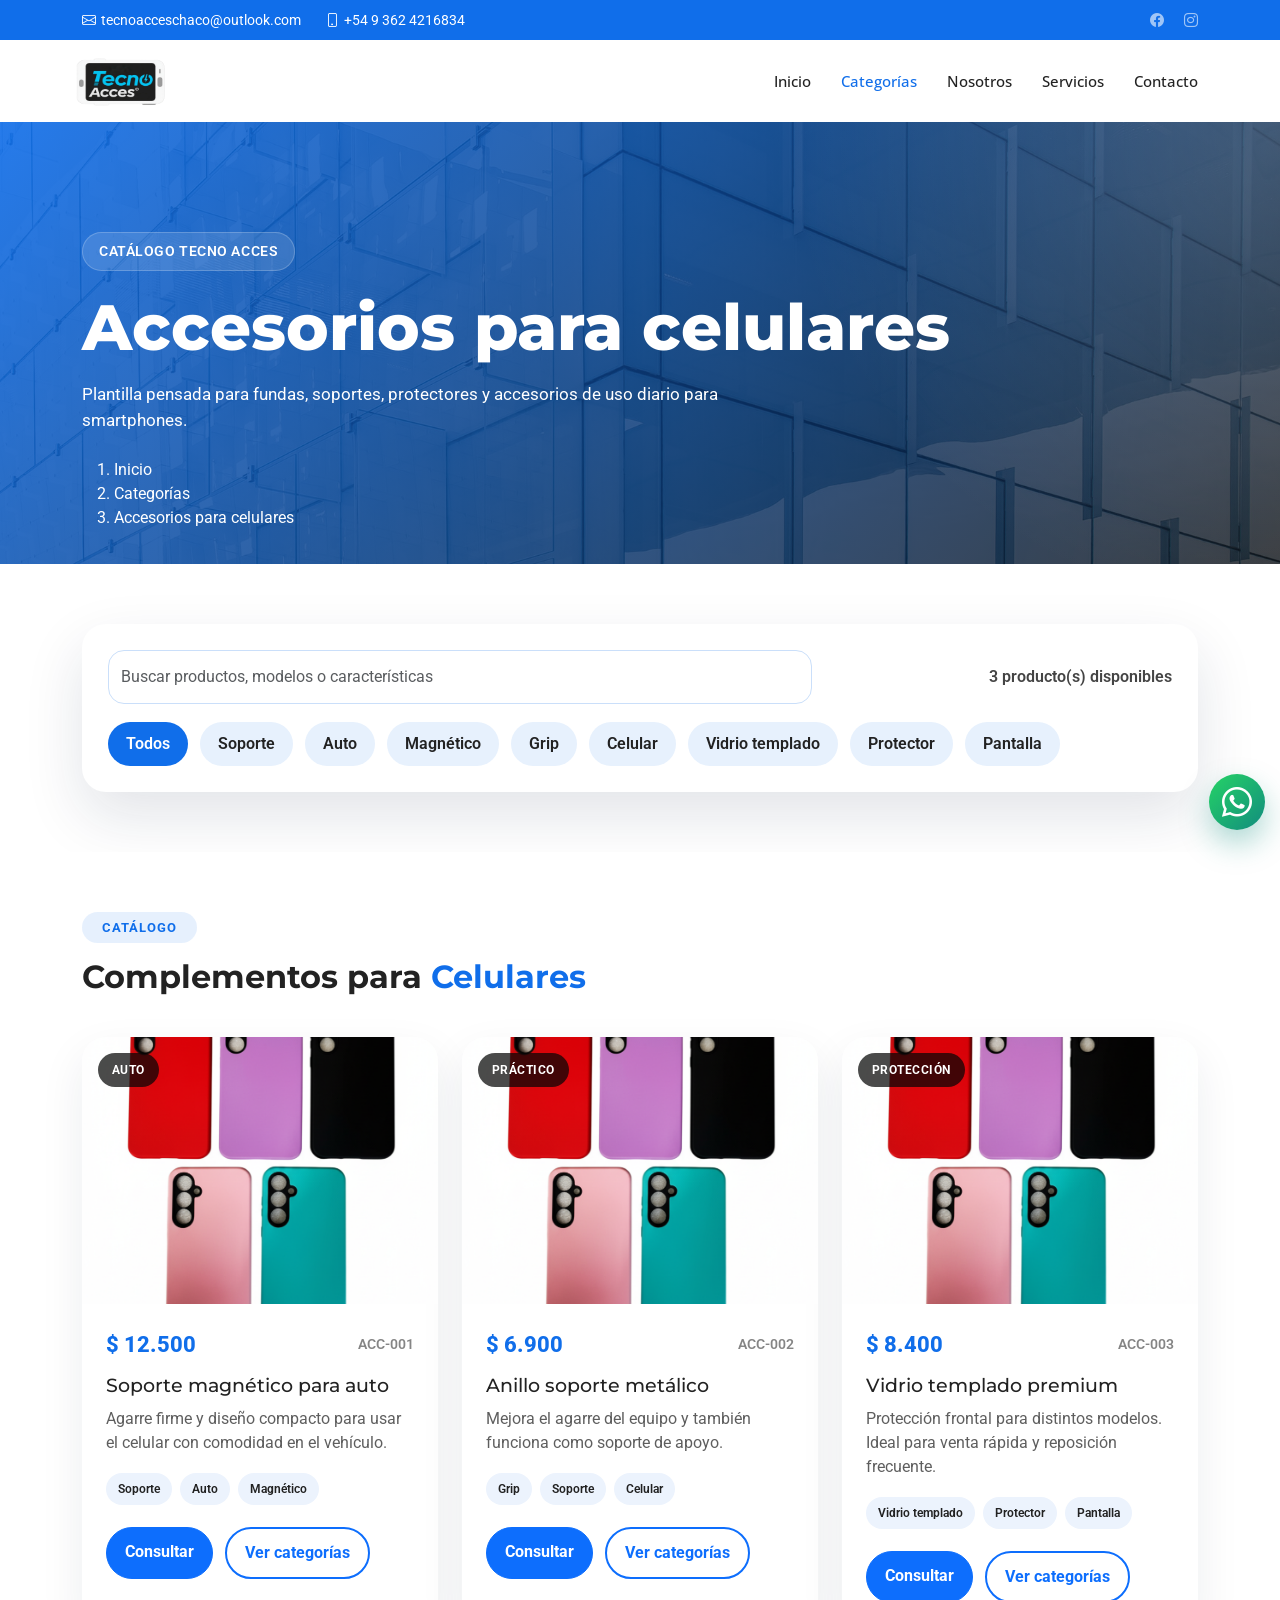
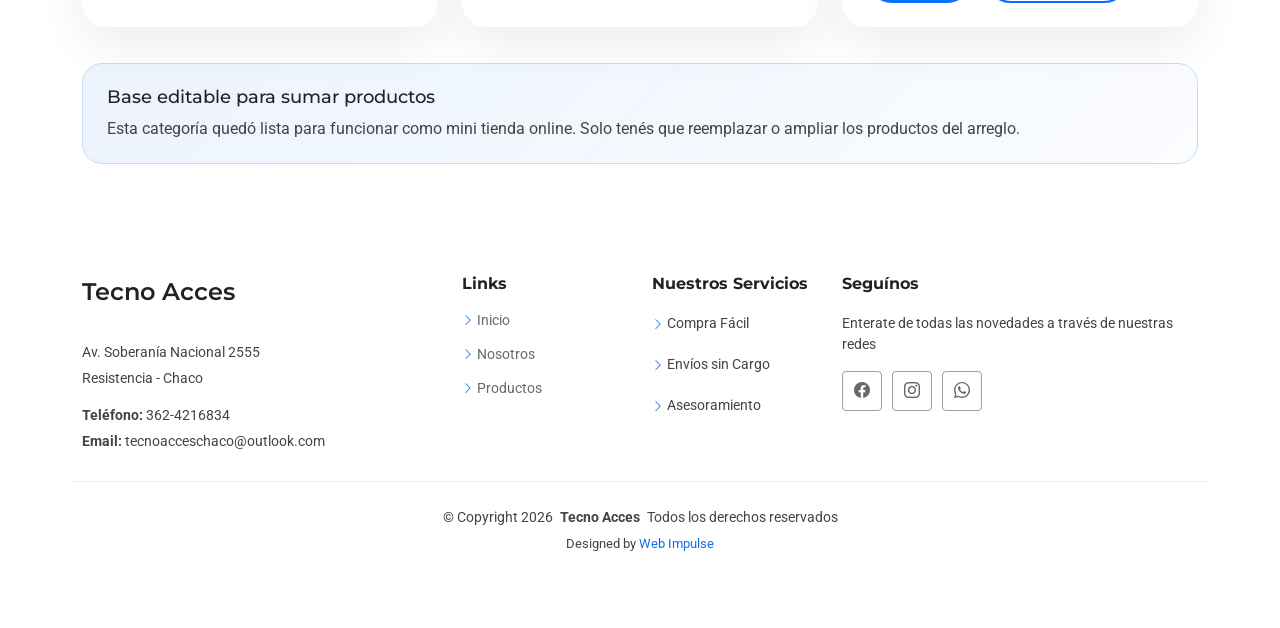
==== categoria-accesorios-celulares.html @ 08bff037 "categoriaCargador" ====
<!DOCTYPE html>
<html lang="es-AR">
<head>
  <meta charset="utf-8">
  <meta content="width=device-width, initial-scale=1.0" name="viewport">
  <title>Accesorios para Celulares | Tecno Acces</title>
  <meta name="description" content="Catálogo de accesorios para celulares de Tecno Acces con base editable para sumar productos tipo tienda online.">
  <link href="assets/img/favicon-32x32.png" rel="icon">
  <link href="https://fonts.googleapis.com" rel="preconnect">
  <link href="https://fonts.gstatic.com" rel="preconnect" crossorigin>
  <link href="https://fonts.googleapis.com/css2?family=Roboto:ital,wght@0,100;0,300;0,400;0,500;0,700;0,900;1,100;1,300;1,400;1,500;1,700;1,900&family=Open+Sans:ital,wght@0,300;0,400;0,500;0,600;0,700;0,800;1,300;1,400;1,500;1,600;1,700;1,800&family=Montserrat:ital,wght@0,100;0,200;0,300;0,400;0,500;0,600;0,700;0,800;0,900;1,100;1,200;1,300;1,400;1,500;1,600;1,700;1,800;1,900&display=swap" rel="stylesheet">
  <link href="assets/vendor/bootstrap/css/bootstrap.min.css" rel="stylesheet">
  <link href="assets/vendor/bootstrap-icons/bootstrap-icons.css" rel="stylesheet">
  <link href="assets/vendor/aos/aos.css" rel="stylesheet">
  <link href="assets/css/main.css" rel="stylesheet">
  <link href="assets/css/category-shop.css" rel="stylesheet">
</head>
<body class="portfolio-details-page">
  <header id="header" class="header sticky-top">
    <div class="topbar d-flex align-items-center"><div class="container d-flex justify-content-center justify-content-md-between"><div class="contact-info d-flex align-items-center"><i class="bi bi-envelope d-flex align-items-center"><a href="mailto:tecnoacceschaco@outlook.com">tecnoacceschaco@outlook.com</a></i><i class="bi bi-phone d-flex align-items-center ms-4"><span>+54 9 362 4216834</span></i></div><div class="social-links d-none d-md-flex align-items-center"><a href="https://www.facebook.com/" class="facebook" target="_blank" rel="noopener noreferrer"><i class="bi bi-facebook"></i></a><a href="https://www.instagram.com/tecno.acces.chaco/" class="instagram" target="_blank" rel="noopener noreferrer"><i class="bi bi-instagram"></i></a></div></div></div>
    <div class="branding d-flex align-items-cente"><div class="container position-relative d-flex align-items-center justify-content-between"><a href="index.html" class="logo d-flex align-items-center"><img src="assets/img/logo.png" alt="Logo de Tecno Acces"></a><nav id="navmenu" class="navmenu"><ul><li><a href="index.html#hero">Inicio</a></li><li><a href="index.html#portfolio" class="active">Categorías</a></li><li><a href="index.html#about">Nosotros</a></li><li><a href="index.html#services">Servicios</a></li><li><a href="index.html#contact">Contacto</a></li></ul><i class="mobile-nav-toggle d-xl-none bi bi-list"></i></nav></div></div>
  </header>
  <main class="main">
    <section class="category-hero"><div class="container" data-aos="fade-up"><span class="category-kicker" data-category-kicker></span><h1 data-category-title></h1><p data-category-description></p><nav class="breadcrumbs"><ol><li><a href="index.html">Inicio</a></li><li><a href="index.html#portfolio">Categorías</a></li><li data-category-breadcrumb></li></ol></nav></div></section>
    <section class="category-toolbar"><div class="container"><div class="category-toolbar-card" data-aos="fade-up" data-aos-delay="100"><div class="row g-3 align-items-center"><div class="col-lg-8"><input type="search" class="form-control" data-product-search placeholder="Buscar productos, modelos o características"></div><div class="col-lg-4"><p class="mb-0 fw-semibold text-lg-end" data-product-count></p></div></div><div class="category-filters" data-category-filters></div></div></div></section>
    <section class="section"><div class="container"><div class="section-title text-start pb-0" data-aos="fade-up"><h2>Catálogo</h2><p><span>Complementos para</span> <span class="description-title">Celulares</span></p></div><div class="row gy-4 shop-grid" data-product-grid></div><div class="admin-note" data-aos="fade-up" data-aos-delay="100"><h3>Base editable para sumar productos</h3><p data-admin-message></p></div></div></section>
  </main>
  <footer id="footer" class="footer"><div class="container footer-top"><div class="row gy-4"><div class="col-lg-4 col-md-6 footer-about"><a href="index.html" class="d-flex align-items-center"><p><span>Tecno</span> <span class="description-title">Acces</span></p></a><div class="footer-contact pt-3"><p>Av. Soberanía Nacional 2555</p><p>Resistencia - Chaco</p><p class="mt-3"><strong>Teléfono:</strong> <span>362-4216834</span></p><p><strong>Email:</strong> <span>tecnoacceschaco@outlook.com</span></p></div></div><div class="col-lg-2 col-md-3 footer-links"><h4>Links</h4><ul><li><i class="bi bi-chevron-right"></i> <a href="index.html#hero">Inicio</a></li><li><i class="bi bi-chevron-right"></i> <a href="index.html#about">Nosotros</a></li><li><i class="bi bi-chevron-right"></i> <a href="index.html#portfolio">Productos</a></li></ul></div><div class="col-lg-2 col-md-3 footer-links"><h4>Nuestros Servicios</h4><ul><li><i class="bi bi-chevron-right"></i>Compra Fácil</li><li><i class="bi bi-chevron-right"></i>Envíos sin Cargo</li><li><i class="bi bi-chevron-right"></i>Asesoramiento</li></ul></div><div class="col-lg-4 col-md-12"><h4>Seguínos</h4><p>Enterate de todas las novedades a través de nuestras redes</p><div class="social-links d-flex"><a href="#"><i class="bi bi-facebook"></i></a><a href="https://www.instagram.com/tecno.acces.chaco/"><i class="bi bi-instagram"></i></a><a href="https://wa.link/xfzeci"><i class="bi bi-whatsapp"></i></a></div></div></div></div><div class="container copyright text-center mt-4"><p>© <span>Copyright 2026</span> <strong class="px-1 sitename">Tecno Acces</strong> <span>Todos los derechos reservados</span></p><div class="credits">Designed by <a href="https://webimpulse.vercel.app/">Web Impulse</a></div></div></footer>
  <a href="#" id="scroll-top" class="scroll-top d-flex align-items-center justify-content-center"><i class="bi bi-arrow-up-short"></i></a>
  <a href="https://wa.link/xfzeci" id="whatsapp-chat" class="whatsapp-chat d-flex align-items-center justify-content-center" target="_blank" rel="noopener noreferrer"><i class="bi bi-whatsapp"></i></a>
  <div id="preloader"><div></div><div></div><div></div><div></div></div>
  <script>
    window.categoryPageConfig = {
      title: "Accesorios para celulares",
      kicker: "Catálogo Tecno Acces",
      description: "Plantilla pensada para fundas, soportes, protectores y accesorios de uso diario para smartphones.",
      fallbackImage: "assets/img/masonry-portfolio/productoSeis.png",
      whatsappNumber: "5493624216834",
      adminMessage: "Esta categoría quedó lista para funcionar como mini tienda online. Solo tenés que reemplazar o ampliar los productos del arreglo.",
      products: [
        { name: "Soporte magnético para auto", price: "$ 12.500", sku: "ACC-001", description: "Agarre firme y diseño compacto para usar el celular con comodidad en el vehículo.", image: "assets/img/masonry-portfolio/productoSeis.png", badge: "Auto", tags: ["Soporte", "Auto", "Magnético"] },
        { name: "Anillo soporte metálico", price: "$ 6.900", sku: "ACC-002", description: "Mejora el agarre del equipo y también funciona como soporte de apoyo.", image: "assets/img/masonry-portfolio/productoSeis.png", badge: "Práctico", tags: ["Grip", "Soporte", "Celular"] },
        { name: "Vidrio templado premium", price: "$ 8.400", sku: "ACC-003", description: "Protección frontal para distintos modelos. Ideal para venta rápida y reposición frecuente.", image: "assets/img/masonry-portfolio/productoSeis.png", badge: "Protección", tags: ["Vidrio templado", "Protector", "Pantalla"] }
      ]
    };
  </script>
  <script src="assets/vendor/bootstrap/js/bootstrap.bundle.min.js"></script>
  <script src="assets/vendor/aos/aos.js"></script>
  <script src="assets/vendor/glightbox/js/glightbox.min.js"></script>
  <script src="assets/vendor/waypoints/noframework.waypoints.js"></script>
  <script src="assets/vendor/purecounter/purecounter_vanilla.js"></script>
  <script src="assets/vendor/swiper/swiper-bundle.min.js"></script>
  <script src="assets/vendor/imagesloaded/imagesloaded.pkgd.min.js"></script>
  <script src="assets/vendor/isotope-layout/isotope.pkgd.min.js"></script>
  <script src="assets/js/main.js"></script>
  <script src="assets/js/category-shop.js"></script>
</body>
</html>
---- assets/css/main.css ----
/**
* Template Name: BizLand
* Template URL: https://bootstrapmade.com/bizland-bootstrap-business-template/
* Updated: Dec 05 2024 with Bootstrap v5.3.3
* Author: BootstrapMade.com
* License: https://bootstrapmade.com/license/
*/

/*--------------------------------------------------------------
# Font & Color Variables
# Help: https://bootstrapmade.com/color-system/
--------------------------------------------------------------*/
/* Fonts */
:root {
  --default-font: "Roboto",  system-ui, -apple-system, "Segoe UI", Roboto, "Helvetica Neue", Arial, "Noto Sans", "Liberation Sans", sans-serif, "Apple Color Emoji", "Segoe UI Emoji", "Segoe UI Symbol", "Noto Color Emoji";
  --heading-font: "Montserrat",  sans-serif;
  --nav-font: "Open Sans",  sans-serif;
}

/* Global Colors - The following color variables are used throughout the website. Updating them here will change the color scheme of the entire website */
:root { 
  --background-color: #ffffff; /* Background color for the entire website, including individual sections */
  --default-color: #444444; /* Default color used for the majority of the text content across the entire website */
  --heading-color: #222222; /* Color for headings, subheadings and title throughout the website */
  --accent-color: #106eea; /* Accent color that represents your brand on the website. It's used for buttons, links, and other elements that need to stand out */
  --surface-color: #ffffff; /* The surface color is used as a background of boxed elements within sections, such as cards, icon boxes, or other elements that require a visual separation from the global background. */
  --contrast-color: #ffffff; /* Contrast color for text, ensuring readability against backgrounds of accent, heading, or default colors. */
}

/* Nav Menu Colors - The following color variables are used specifically for the navigation menu. They are separate from the global colors to allow for more customization options */
:root {
  --nav-color: #222222;  /* The default color of the main navmenu links */
  --nav-hover-color: #106eea; /* Applied to main navmenu links when they are hovered over or active */
  --nav-mobile-background-color: #ffffff; /* Used as the background color for mobile navigation menu */
  --nav-dropdown-background-color: #ffffff; /* Used as the background color for dropdown items that appear when hovering over primary navigation items */
  --nav-dropdown-color: #222222; /* Used for navigation links of the dropdown items in the navigation menu. */
  --nav-dropdown-hover-color: #106eea; /* Similar to --nav-hover-color, this color is applied to dropdown navigation links when they are hovered over. */
}

/* Color Presets - These classes override global colors when applied to any section or element, providing reuse of the sam color scheme. */

.light-background {
  --background-color: #f5f9ff;
  --surface-color: #ffffff;
}

.dark-background {
  --background-color: #060606;
  --default-color: #ffffff;
  --heading-color: #ffffff;
  --surface-color: #252525;
  --contrast-color: #ffffff;
}

/* Smooth scroll */
:root {
  scroll-behavior: smooth;
}

/*--------------------------------------------------------------
# General Styling & Shared Classes
--------------------------------------------------------------*/
body {
  color: var(--default-color);
  background-color: var(--background-color);
  font-family: var(--default-font);
}

a {
  color: var(--accent-color);
  text-decoration: none;
  transition: 0.3s;
}

a:hover {
  color: color-mix(in srgb, var(--accent-color), transparent 25%);
  text-decoration: none;
}

h1,
h2,
h3,
h4,
h5,
h6 {
  color: var(--heading-color);
  font-family: var(--heading-font);
}

/* PHP Email Form Messages
------------------------------*/
.php-email-form .error-message {
  display: none;
  background: #df1529;
  color: #ffffff;
  text-align: left;
  padding: 15px;
  margin-bottom: 24px;
  font-weight: 600;
}

.php-email-form .sent-message {
  display: none;
  color: #ffffff;
  background: #059652;
  text-align: center;
  padding: 15px;
  margin-bottom: 24px;
  font-weight: 600;
}

.php-email-form .loading {
  display: none;
  background: var(--surface-color);
  text-align: center;
  padding: 15px;
  margin-bottom: 24px;
}

.php-email-form .loading:before {
  content: "";
  display: inline-block;
  border-radius: 50%;
  width: 24px;
  height: 24px;
  margin: 0 10px -6px 0;
  border: 3px solid var(--accent-color);
  border-top-color: var(--surface-color);
  animation: php-email-form-loading 1s linear infinite;
}

@keyframes php-email-form-loading {
  0% {
    transform: rotate(0deg);
  }

  100% {
    transform: rotate(360deg);
  }
}

/*--------------------------------------------------------------
# Global Header
--------------------------------------------------------------*/
.header {
  color: var(--default-color);
  transition: all 0.5s;
  z-index: 997;
  background-color: var(--background-color);
}

.header .topbar {
  background-color: var(--accent-color);
  height: 40px;
  padding: 0;
  font-size: 14px;
  transition: all 0.5s;
}

.header .topbar .contact-info i {
  font-style: normal;
  color: var(--contrast-color);
}

.header .topbar .contact-info i a,
.header .topbar .contact-info i span {
  padding-left: 5px;
  color: var(--contrast-color);
}

@media (max-width: 575px) {

  .header .topbar .contact-info i a,
  .header .topbar .contact-info i span {
    font-size: 13px;
  }
}

.header .topbar .contact-info i a {
  line-height: 0;
  transition: 0.3s;
}

.header .topbar .contact-info i a:hover {
  color: var(--contrast-color);
  text-decoration: underline;
}

.header .topbar .social-links a {
  color: color-mix(in srgb, var(--contrast-color), transparent 40%);
  line-height: 0;
  transition: 0.3s;
  margin-left: 20px;
}

.header .topbar .social-links a:hover {
  color: var(--contrast-color);
}

.header .branding {
  background-color: var(--background-color);
  min-height: 60px;
  padding: 10px 0;
}

.header .logo {
  line-height: 1;
}

.header .logo img {
  height: 86px;
  width: 100px;
 margin: -12px;
}

.header .logo h1 {
  font-size: 30px;
  margin: 0;
  font-weight: 700;
  color: var(--heading-color);
}

.scrolled .header {
  box-shadow: 0px 0 18px rgba(0, 0, 0, 0.1);
}

.scrolled .header .topbar {
  height: 0;
  visibility: hidden;
  overflow: hidden;
}

/*--------------------------------------------------------------
# Navigation Menu
--------------------------------------------------------------*/
/* Navmenu - Desktop */
@media (min-width: 1200px) {
  .navmenu {
    padding: 0;
  }

  .navmenu ul {
    margin: 0;
    padding: 0;
    display: flex;
    list-style: none;
    align-items: center;
  }

  .navmenu li {
    position: relative;
  }

  .navmenu a,
  .navmenu a:focus {
    color: var(--nav-color);
    padding: 18px 15px;
    font-size: 15px;
    font-family: var(--nav-font);
    font-weight: 500;
    display: flex;
    align-items: center;
    justify-content: space-between;
    white-space: nowrap;
    transition: 0.3s;
  }

  .navmenu a i,
  .navmenu a:focus i {
    font-size: 12px;
    line-height: 0;
    margin-left: 5px;
    transition: 0.3s;
  }

  .navmenu li:last-child a {
    padding-right: 0;
  }

  .navmenu li:hover>a,
  .navmenu .active,
  .navmenu .active:focus {
    color: var(--nav-hover-color);
  }

  .navmenu .dropdown ul {
    margin: 0;
    padding: 10px 0;
    background: var(--nav-dropdown-background-color);
    display: block;
    position: absolute;
    visibility: hidden;
    left: 14px;
    top: 130%;
    opacity: 0;
    transition: 0.3s;
    border-radius: 4px;
    z-index: 99;
    box-shadow: 0px 0px 30px rgba(0, 0, 0, 0.1);
  }

  .navmenu .dropdown ul li {
    min-width: 200px;
  }

  .navmenu .dropdown ul a {
    padding: 10px 20px;
    font-size: 15px;
    text-transform: none;
    color: var(--nav-dropdown-color);
  }

  .navmenu .dropdown ul a i {
    font-size: 12px;
  }

  .navmenu .dropdown ul a:hover,
  .navmenu .dropdown ul .active:hover,
  .navmenu .dropdown ul li:hover>a {
    color: var(--nav-dropdown-hover-color);
  }

  .navmenu .dropdown:hover>ul {
    opacity: 1;
    top: 100%;
    visibility: visible;
  }

  .navmenu .dropdown .dropdown ul {
    top: 0;
    left: -90%;
    visibility: hidden;
  }

  .navmenu .dropdown .dropdown:hover>ul {
    opacity: 1;
    top: 0;
    left: -100%;
    visibility: visible;
  }
}

/* Navmenu - Mobile */
@media (max-width: 1199px) {
  .mobile-nav-toggle {
    color: var(--nav-color);
    font-size: 28px;
    line-height: 0;
    margin-right: 10px;
    cursor: pointer;
    transition: color 0.3s;
  }

  .navmenu {
    padding: 0;
    z-index: 9997;
  }

  .navmenu ul {
    display: none;
    list-style: none;
    position: absolute;
    inset: 60px 20px 20px 20px;
    padding: 10px 0;
    margin: 0;
    border-radius: 6px;
    background-color: var(--nav-mobile-background-color);
    overflow-y: auto;
    transition: 0.3s;
    z-index: 9998;
    box-shadow: 0px 0px 30px rgba(0, 0, 0, 0.1);
  }

  .navmenu a,
  .navmenu a:focus {
    color: var(--nav-dropdown-color);
    padding: 10px 20px;
    font-family: var(--nav-font);
    font-size: 17px;
    font-weight: 500;
    display: flex;
    align-items: center;
    justify-content: space-between;
    white-space: nowrap;
    transition: 0.3s;
  }

  .navmenu a i,
  .navmenu a:focus i {
    font-size: 12px;
    line-height: 0;
    margin-left: 5px;
    width: 30px;
    height: 30px;
    display: flex;
    align-items: center;
    justify-content: center;
    border-radius: 50%;
    transition: 0.3s;
    background-color: color-mix(in srgb, var(--accent-color), transparent 90%);
  }

  .navmenu a i:hover,
  .navmenu a:focus i:hover {
    background-color: var(--accent-color);
    color: var(--contrast-color);
  }

  .navmenu a:hover,
  .navmenu .active,
  .navmenu .active:focus {
    color: var(--nav-dropdown-hover-color);
  }

  .navmenu .active i,
  .navmenu .active:focus i {
    background-color: var(--accent-color);
    color: var(--contrast-color);
    transform: rotate(180deg);
  }

  .navmenu .dropdown ul {
    position: static;
    display: none;
    z-index: 99;
    padding: 10px 0;
    margin: 10px 20px;
    background-color: var(--nav-dropdown-background-color);
    border: 1px solid color-mix(in srgb, var(--default-color), transparent 90%);
    box-shadow: none;
    transition: all 0.5s ease-in-out;
  }

  .navmenu .dropdown ul ul {
    background-color: rgba(33, 37, 41, 0.1);
  }

  .navmenu .dropdown>.dropdown-active {
    display: block;
    background-color: rgba(33, 37, 41, 0.03);
  }

  .mobile-nav-active {
    overflow: hidden;
  }

  .mobile-nav-active .mobile-nav-toggle {
    color: #fff;
    position: absolute;
    font-size: 32px;
    top: 15px;
    right: 15px;
    margin-right: 0;
    z-index: 9999;
  }

  .mobile-nav-active .navmenu {
    position: fixed;
    overflow: hidden;
    inset: 0;
    background: rgba(33, 37, 41, 0.8);
    transition: 0.3s;
  }

  .mobile-nav-active .navmenu>ul {
    display: block;
  }
}

/*--------------------------------------------------------------
# Global Footer
--------------------------------------------------------------*/
.footer {
  color: var(--default-color);
  background-color: var(--background-color);
  font-size: 14px;
  padding-bottom: 50px;
  position: relative;
}

.footer .footer-newsletter {
  background-color: color-mix(in srgb, var(--accent-color), transparent 96%);
  padding: 50px 0;
}

.footer .footer-newsletter h4 {
  font-size: 24px;
}

.footer .footer-newsletter .newsletter-form {
  margin-top: 30px;
  margin-bottom: 15px;
  padding: 6px 8px;
  position: relative;
  background-color: var(--surface-color);
  border: 1px solid color-mix(in srgb, var(--accent-color), transparent 80%);
  box-shadow: 0px 2px 25px rgba(0, 0, 0, 0.1);
  display: flex;
  transition: 0.3s;
  border-radius: 4px;
}

.footer .footer-newsletter .newsletter-form:focus-within {
  border-color: var(--accent-color);
}

.footer .footer-newsletter .newsletter-form input[type=email] {
  border: 0;
  padding: 4px;
  width: 100%;
  background-color: var(--surface-color);
  color: var(--default-color);
}

.footer .footer-newsletter .newsletter-form input[type=email]:focus-visible {
  outline: none;
}

.footer .footer-newsletter .newsletter-form input[type=submit] {
  border: 0;
  font-size: 16px;
  padding: 0 20px;
  margin: -7px -8px -7px 0;
  background: var(--accent-color);
  color: var(--contrast-color);
  transition: 0.3s;
  border-radius: 0 4px 4px 0;
}

.footer .footer-newsletter .newsletter-form input[type=submit]:hover {
  background: color-mix(in srgb, var(--accent-color), transparent 20%);
}

.footer .footer-top {
  padding-top: 50px;
}

.footer .social-links a {
  display: flex;
  align-items: center;
  justify-content: center;
  width: 40px;
  height: 40px;
  border-radius: 4px;
  border: 1px solid color-mix(in srgb, var(--default-color), transparent 50%);
  font-size: 16px;
  color: color-mix(in srgb, var(--default-color), transparent 20%);
  margin-right: 10px;
  transition: 0.3s;
}

.footer .social-links a:hover {
  color: var(--accent-color);
  border-color: var(--accent-color);
}

.footer h4 {
  font-size: 16px;
  font-weight: bold;
  position: relative;
  padding-bottom: 12px;
}

.footer .footer-links {
  margin-bottom: 30px;
}

.footer .footer-links ul {
  list-style: none;
  padding: 0;
  margin: 0;
}

.footer .footer-links ul i {
  margin-right: 3px;
  font-size: 12px;
  line-height: 0;
  color: var(--accent-color);
}

.footer .footer-links ul li {
  padding: 10px 0;
  display: flex;
  align-items: center;
}

.footer .footer-links ul li:first-child {
  padding-top: 0;
}

.footer .footer-links ul a {
  display: inline-block;
  color: color-mix(in srgb, var(--default-color), transparent 20%);
  line-height: 1;
}

.footer .footer-links ul a:hover {
  color: var(--accent-color);
}

.footer .footer-about a {
  color: var(--heading-color);
  font-size: 24px;
  font-weight: 600;
  font-family: var(--heading-font);
}

.footer .footer-contact p {
  margin-bottom: 5px;
}

.footer .copyright {
  padding-top: 25px;
  padding-bottom: 25px;
  border-top: 1px solid color-mix(in srgb, var(--default-color), transparent 90%);
}

.footer .copyright p {
  margin-bottom: 0;
}

.footer .credits {
  margin-top: 6px;
  font-size: 13px;
}

/*--------------------------------------------------------------
# Preloader
--------------------------------------------------------------*/
#preloader {
  position: fixed;
  inset: 0;
  z-index: 9999;
  overflow: hidden;
  background-color: var(--background-color);
  transition: all 0.6s ease-out;
  width: 100%;
  height: 100vh;
  display: flex;
  align-items: center;
  justify-content: center;
}

#preloader div {
  width: 13px;
  height: 13px;
  background-color: var(--accent-color);
  border-radius: 50%;
  animation-timing-function: cubic-bezier(0, 1, 1, 0);
  position: absolute;
  left: 50%;
}

#preloader div:nth-child(1) {
  left: calc(50% + 8px);
  animation: animate-preloader-1 0.6s infinite;
}

#preloader div:nth-child(2) {
  left: calc(50% + 8px);
  animation: animate-preloader-2 0.6s infinite;
}

#preloader div:nth-child(3) {
  left: calc(50% + 32px);
  animation: animate-preloader-2 0.6s infinite;
}

#preloader div:nth-child(4) {
  left: calc(50% + 56px);
  animation: animate-preloader-3 0.6s infinite;
}

@keyframes animate-preloader-1 {
  0% {
    transform: scale(0);
  }

  100% {
    transform: scale(1);
  }
}

@keyframes animate-preloader-3 {
  0% {
    transform: scale(1);
  }

  100% {
    transform: scale(0);
  }
}

@keyframes animate-preloader-2 {
  0% {
    transform: translate(0, 0);
  }

  100% {
    transform: translate(24px, 0);
  }
}

/*--------------------------------------------------------------
# Scroll Top Button
--------------------------------------------------------------*/
.scroll-top {
  position: fixed;
  visibility: hidden;
  opacity: 0;
  right: 15px;
  bottom: 15px;
  z-index: 99999;
  background-color: var(--accent-color);
  width: 40px;
  height: 40px;
  border-radius: 4px;
  transition: all 0.4s;
}

.scroll-top i {
  font-size: 24px;
  color: var(--contrast-color);
  line-height: 0;
}

.scroll-top:hover {
  background-color: color-mix(in srgb, var(--accent-color), transparent 20%);
  color: var(--contrast-color);
}

.scroll-top.active {
  visibility: visible;
  opacity: 1;
}

/*--------------------------------------------------------------
# WhatsApp Floating Button
--------------------------------------------------------------*/
.whatsapp-chat {
  position: fixed;
  right: 15px;
  bottom: 70px;
  z-index: 99998;
  width: 56px;
  height: 56px;
  border-radius: 50%;
  background: linear-gradient(135deg, #25d366 0%, #128c7e 100%);
  color: #ffffff;
  box-shadow: 0 14px 30px rgba(18, 140, 126, 0.35);
  transition: transform 0.3s ease, box-shadow 0.3s ease;
  animation: whatsapp-pulse 2.4s ease-in-out infinite;
}

.whatsapp-chat i {
  font-size: 30px;
  line-height: 0;
  color: inherit;
}

.whatsapp-chat:hover {
  color: #ffffff;
  transform: translateY(-3px) scale(1.03);
  box-shadow: 0 18px 34px rgba(18, 140, 126, 0.42);
  animation-play-state: paused;
}

@keyframes whatsapp-pulse {
  0% {
    transform: scale(1);
    box-shadow: 0 14px 30px rgba(18, 140, 126, 0.35), 0 0 0 0 rgba(37, 211, 102, 0.28);
  }

  50% {
    transform: scale(1.04);
    box-shadow: 0 18px 34px rgba(18, 140, 126, 0.42), 0 0 0 12px rgba(37, 211, 102, 0);
  }

  100% {
    transform: scale(1);
    box-shadow: 0 14px 30px rgba(18, 140, 126, 0.35), 0 0 0 0 rgba(37, 211, 102, 0);
  }
}

@media (max-width: 768px) {
  .whatsapp-chat {
    right: 12px;
    bottom: 68px;
    width: 52px;
    height: 52px;
  }

  .whatsapp-chat i {
    font-size: 28px;
  }
}

/*--------------------------------------------------------------
# Disable aos animation delay on mobile devices
--------------------------------------------------------------*/
@media screen and (max-width: 768px) {
  [data-aos-delay] {
    transition-delay: 0 !important;
  }
}

/*--------------------------------------------------------------
# Global Page Titles & Breadcrumbs
--------------------------------------------------------------*/
.page-title {
  --background-color: color-mix(in srgb, var(--default-color), transparent 96%);
  color: var(--default-color);
  background-color: var(--background-color);
  padding: 25px 0;
  position: relative;
}

.page-title h1 {
  font-size: 24px;
  font-weight: 600;
}

.page-title .breadcrumbs ol {
  display: flex;
  flex-wrap: wrap;
  list-style: none;
  padding: 0;
  margin: 0;
  font-size: 14px;
  font-weight: 400;
}

.page-title .breadcrumbs ol li+li {
  padding-left: 10px;
}

.page-title .breadcrumbs ol li+li::before {
  content: "/";
  display: inline-block;
  padding-right: 10px;
  color: color-mix(in srgb, var(--default-color), transparent 70%);
}

/*--------------------------------------------------------------
# Global Sections
--------------------------------------------------------------*/
section,
.section {
  color: var(--default-color);
  background-color: var(--background-color);
  padding: 60px 0;
  scroll-margin-top: 78px;
  overflow: clip;
}

@media (max-width: 1199px) {

  section,
  .section {
    scroll-margin-top: 60px;
  }
}

/*--------------------------------------------------------------
# Global Section Titles
--------------------------------------------------------------*/
.section-title {
  text-align: center;
  padding-bottom: 60px;
  position: relative;
}

.section-title h2 {
  font-size: 13px;
  letter-spacing: 1px;
  font-weight: 700;
  padding: 8px 20px;
  margin: 0;
  background: color-mix(in srgb, var(--accent-color), transparent 90%);
  color: var(--accent-color);
  display: inline-block;
  text-transform: uppercase;
  border-radius: 50px;
  font-family: var(--default-font);
}

.section-title p {
  color: var(--heading-color);
  margin: 10px 0 0 0;
  font-size: 32px;
  font-weight: 700;
  font-family: var(--heading-font);
}

.section-title p .description-title {
  color: var(--accent-color);
}

/*--------------------------------------------------------------
# Hero Section
--------------------------------------------------------------*/
.hero {
  width: 100%;
  min-height: 75vh;
  position: relative;
  padding: 60px 0;
  display: flex;
  align-items: center;
  background: url("../img/hero.webp") top left;
  background-size: cover;
  ;
}

.hero:before {
  content: "";
  background: color-mix(in srgb, var(--background-color),transparent 70%);
  position: absolute;
  bottom: 0;
  top: 0;
  left: 0;
  right: 0;
}

.hero .container {
  position: relative;
}

.hero h1 {
  color: blue;
  margin: 0;
  font-size: 48px;
  font-weight: 700;
  line-height: 56px;
}

.hero h1 span {
  color: black;
}

.hero p {
  color: black;
  margin: 5px 0 30px 0;
  font-size: 20px;
  font-weight: 400;
}

.hero .btn-get-started {
  color: var(--contrast-color);
  background: var(--accent-color);
  font-family: var(--heading-font);
  font-weight: 400;
  font-size: 16px;
  animation: pulse 1.5s infinite;
  letter-spacing: 1px;
  display: inline-block;
  padding: 12px 30px;
  border-radius: 50px;
  transition: 300;
  box-shadow: 0 8px 28px rgba(0, 0, 0, 0.1);
}
@keyframes pulse{
  0% {
    transform: scale(1);
  }
  50% {
    transform: scale(1.1);
  }
  100% {
    transform: scale(1);
  }
}

.hero .btn-get-started:hover {
  transform: scale(1.1);
  color: var(--contrast-color);
  background: color-mix(in srgb, var(--accent-color), transparent 15%);
  box-shadow: 0 8px 28px rgba(0, 0, 0, 0.1);
}

.hero .btn-watch-video {
  font-size: 16px;
  transition: 0.5s;
  margin-left: 25px;
  color: var(--default-color);
  font-weight: 600;
}

.hero .btn-watch-video i {
  color: var(--accent-color);
  font-size: 32px;
  transition: 0.3s;
  line-height: 0;
  margin-right: 8px;
}

.hero .btn-watch-video:hover {
  color: var(--accent-color);
}

.hero .btn-watch-video:hover i {
  color: color-mix(in srgb, var(--accent-color), transparent 15%);
}

.hero .animated {
  animation: up-down 2s ease-in-out infinite alternate-reverse both;
}

@media (max-width: 640px) {
  .hero h1 {
    font-size: 28px;
    line-height: 36px;
  }

  .hero p {
    font-size: 18px;
    line-height: 24px;
    margin-bottom: 30px;
  }

  .hero .btn-get-started,
  .hero .btn-watch-video {
    font-size: 13px;
  }
}

@keyframes up-down {
  0% {
    transform: translateY(10px);
  }

  100% {
    transform: translateY(-10px);
  }
}

/*--------------------------------------------------------------
# Featured Services Section
--------------------------------------------------------------*/
.featured-services .service-item {
  background-color: var(--surface-color);
  box-shadow: 0px 0 25px 0 rgba(0, 0, 0, 0.1);
  padding: 50px 30px;
  transition: all 0.3s ease-in-out;
  height: 100%;
  position: relative;
  z-index: 1;
}

.featured-services .service-item:before {
  content: "";
  position: absolute;
  background: var(--accent-color);
  inset: 100% 0 0 0;
  transition: all 0.3s;
  z-index: -1;
}

.featured-services .service-item .icon {
  margin-bottom: 10px;
}

.featured-services .service-item .icon i {
  color: var(--accent-color);
  font-size: 36px;
  transition: ease-in-out 0.3s;
}

.featured-services .service-item h4 {
  font-weight: 700;
  margin-bottom: 15px;
  font-size: 20px;
}

.featured-services .service-item h4 a {
  color: var(--heading-color);
  transition: ease-in-out 0.3s;
}

.featured-services .service-item p {
  line-height: 24px;
  font-size: 14px;
  margin-bottom: 0;
  transition: ease-in-out 0.3s;
}

.featured-services .service-item:hover h4 a,
.featured-services .service-item:hover .icon i,
.featured-services .service-item:hover p {
  color: var(--contrast-color);
}

.featured-services .service-item:hover:before {
  background: var(--accent-color);
  inset: 0;
  border-radius: 0px;
}

/*--------------------------------------------------------------
# About Section
--------------------------------------------------------------*/
.about .about-content h3 {
  font-weight: 700;
  font-size: 26px;
}

.about .about-content ul {
  list-style: none;
  padding: 0;
}

.about .about-content ul li {
  display: flex;
  align-items: flex-start;
  margin-bottom: 35px;
}

.about .about-content ul li:first-child {
  margin-top: 35px;
}

.about .about-content ul i {
  background: var(--surface-color);
  box-shadow: 0px 6px 15px rgba(0, 0, 0, 0.1);
  display: flex;
  align-items: center;
  justify-content: center;
  flex-shrink: 0;
  width: 64px;
  height: 64px;
  font-size: 24px;
  margin-right: 15px;
  color: var(--accent-color);
  border-radius: 50px;
}

.about .about-content ul h4 {
  font-size: 18px;
  font-weight: 600;
}

.about .about-content ul p {
  font-size: 15px;
}

.about .about-content p:last-child {
  margin-bottom: 0;
}

/*--------------------------------------------------------------
# Skills Section
--------------------------------------------------------------*/
.skills .progress {
  height: 60px;
  display: block;
  background: none;
  border-radius: 0;
}

.skills .progress .skill {
  color: var(--heading-color);
  padding: 0;
  margin: 0 0 6px 0;
  text-transform: uppercase;
  display: block;
  font-weight: 600;
  font-family: var(--heading-font);
}

.skills .progress .skill .val {
  float: right;
  font-style: normal;
}

.skills .progress-bar-wrap {
  background: color-mix(in srgb, var(--default-color), transparent 90%);
  height: 10px;
}

.skills .progress-bar {
  width: 1px;
  height: 10px;
  transition: 0.9s;
  background-color: var(--accent-color);
}

/*--------------------------------------------------------------
# Stats Section
--------------------------------------------------------------*/
.stats i {
  background-color: var(--accent-color);
  color: var(--contrast-color);
  border: 6px solid var(--surface-color);
  width: 64px;
  height: 64px;
  font-size: 24px;
  border-radius: 50px;
  display: inline-flex;
  align-items: center;
  justify-content: center;
  position: relative;
  z-index: 1;
}

.stats .stats-item {
  background-color: color-mix(in srgb, var(--accent-color), transparent 95%);
  margin-top: -32px;
  padding: 40px 30px 35px 30px;
  width: 100%;
  position: relative;
  text-align: center;
  border-radius: 4px;
  z-index: 0;
}

.stats .stats-item span {
  font-size: 36px;
  display: block;
  font-weight: 700;
}

.stats .stats-item p {
  padding: 0;
  margin: 0;
  font-family: var(--heading-font);
  font-size: 16px;
}

/*--------------------------------------------------------------
# Clients Section
--------------------------------------------------------------*/
.clients {
  padding: 25px 0;
}

.clients .swiper {
  padding: 10px 0;
}

.clients .swiper-wrapper {
  height: auto;
}

.clients .swiper-slide img {
  transition: 0.3s;
}

.clients .swiper-slide img:hover {
  transform: scale(1.1);
}

/*--------------------------------------------------------------
# Services Section
--------------------------------------------------------------*/
.services .service-item {
  background-color: var(--surface-color);
  text-align: center;
  border: 1px solid color-mix(in srgb, var(--default-color), transparent 85%);
  padding: 80px 20px;
  transition: border ease-in-out 0.3s;
  height: 100%;
}

.services .service-item .icon {
  margin: 0 auto;
  width: 64px;
  height: 64px;
  background: var(--accent-color);
  border-radius: 4px;
  display: flex;
  align-items: center;
  justify-content: center;
  margin-bottom: 20px;
  transition: 0.3s;
}

.services .service-item .icon i {
  color: var(--contrast-color);
  font-size: 28px;
  transition: ease-in-out 0.3s;
}

.services .service-item h3 {
  font-weight: 700;
  margin: 10px 0 15px 0;
  font-size: 22px;
  transition: 0.3s;
}

.services .service-item p {
  line-height: 24px;
  font-size: 14px;
  margin-bottom: 0;
}

.services .service-item:hover {
  border-color: var(--accent-color);
}

.services .service-item:hover h3 {
  color: var(--accent-color);
}

/*--------------------------------------------------------------
# Testimonials Section
--------------------------------------------------------------*/
.testimonials {
  padding: 80px 0;
  position: relative;
}

.testimonials:before {
  content: "";
  background: color-mix(in srgb, var(--background-color), transparent 30%);
  position: absolute;
  inset: 0;
  z-index: 2;
}

.testimonials .testimonials-bg {
  position: absolute;
  inset: 0;
  display: block;
  width: 100%;
  height: 100%;
  object-fit: cover;
  z-index: 1;
}

.testimonials .container {
  position: relative;
  z-index: 3;
}

.testimonials .testimonials-carousel,
.testimonials .testimonials-slider {
  overflow: hidden;
}

.testimonials .testimonial-item {
  text-align: center;
}

.testimonials .testimonial-item .testimonial-img {
  width: 100px;
  border-radius: 50%;
  border: 6px solid color-mix(in srgb, var(--default-color), transparent 85%);
  margin: 0 auto;
}

.testimonials .testimonial-item h3 {
  font-size: 20px;
  font-weight: bold;
  margin: 10px 0 5px 0;
}

.testimonials .testimonial-item h4 {
  font-size: 14px;
  margin: 0 0 15px 0;
  color: color-mix(in srgb, var(--default-color), transparent 40%);
}

.testimonials .testimonial-item .stars {
  margin-bottom: 15px;
}

.testimonials .testimonial-item .stars i {
  color: #ffc107;
  margin: 0 1px;
}

.testimonials .testimonial-item .quote-icon-left,
.testimonials .testimonial-item .quote-icon-right {
  color: color-mix(in srgb, var(--default-color), transparent 40%);
  font-size: 26px;
  line-height: 0;
}

.testimonials .testimonial-item .quote-icon-left {
  display: inline-block;
  left: -5px;
  position: relative;
}

.testimonials .testimonial-item .quote-icon-right {
  display: inline-block;
  right: -5px;
  position: relative;
  top: 10px;
  transform: scale(-1, -1);
}

.testimonials .testimonial-item p {
  font-style: italic;
  margin: 0 auto 15px auto;
}

.testimonials .swiper-wrapper {
  height: auto;
}

.testimonials .swiper-pagination {
  margin-top: 20px;
  position: relative;
}

.testimonials .swiper-pagination .swiper-pagination-bullet {
  width: 12px;
  height: 12px;
  background-color: color-mix(in srgb, var(--default-color), transparent 50%);
  opacity: 0.5;
}

.testimonials .swiper-pagination .swiper-pagination-bullet-active {
  background-color: var(--default-color);
  opacity: 1;
}

@media (min-width: 992px) {
  .testimonials .testimonial-item p {
    width: 80%;
  }
}

/*--------------------------------------------------------------
# Portfolio Section
--------------------------------------------------------------*/
--------------------------------------------------------------*/


.portfolio .portfolio-item .portfolio-store-link {
  display: block;
  overflow: hidden;
}

.portfolio .portfolio-item img {
  transition: transform 0.5s ease;
  transform-origin: center center;
}

.portfolio .portfolio-item:hover img {
  transform: scale(1.08);
}

.portfolio .portfolio-item .portfolio-info {
  opacity: 0;
  position: absolute;
--------------------------------------------------------------*/
.starter-section {
  /* Add your styles here */
}
}
.portfolio .portfolio-filters {
  padding: 0;
  margin: 0 auto 20px auto;
  list-style: none;
  text-align: center;
}

.portfolio .portfolio-filters li {
  cursor: pointer;
  display: inline-block;
  padding: 8px 20px 10px 20px;
  margin: 0;
  font-size: 15px;
  font-weight: 500;
  line-height: 1;
  margin-bottom: 5px;
  border-radius: 4px;
  transition: all 0.3s ease-in-out;
  font-family: var(--heading-font);
}

.portfolio .portfolio-filters li:hover,
.portfolio .portfolio-filters li.filter-active {
  color: var(--contrast-color);
  background-color: var(--accent-color);
}

.portfolio .portfolio-filters li:first-child {
  margin-left: 0;
}

.portfolio .portfolio-filters li:last-child {
  margin-right: 0;
}

@media (max-width: 575px) {
  .portfolio .portfolio-filters li {
    font-size: 14px;
    margin: 0 0 10px 0;
  }
}

.portfolio .portfolio-item {
  position: relative;
  overflow: hidden;
}

.portfolio .portfolio-item .portfolio-image-link {
  display: block;
}

.portfolio .portfolio-item img {
  transition: transform 0.5s ease;
  transform-origin: center center;
  display: block;
}

.portfolio .portfolio-item:hover img {
  transform: scale(1.08);
}

.portfolio .portfolio-item .portfolio-info {
  opacity: 0;
  position: absolute;
  left: 12px;
  right: 12px;
  bottom: -100%;
  z-index: 3;
  transition: all ease-in-out 0.5s;
  background: color-mix(in srgb, var(--background-color), transparent 10%);
  padding: 15px;
}

.portfolio .portfolio-item .portfolio-info h4 {
  font-size: 18px;
  font-weight: 600;
  padding-right: 50px;
}

.portfolio .portfolio-item .portfolio-info p {
  color: color-mix(in srgb, var(--default-color), transparent 30%);
  font-size: 14px;
  margin-bottom: 0;
  padding-right: 50px;
}

.portfolio .portfolio-item .portfolio-info .preview-link,
.portfolio .portfolio-item .portfolio-info .details-link {
  position: absolute;
  top: 50%;
  transform: translateY(-50%);
  color: color-mix(in srgb, var(--default-color), transparent 30%);
  transition: 0.3s;
  line-height: 0;
}

.portfolio .portfolio-item .portfolio-info .preview-link:hover,
.portfolio .portfolio-item .portfolio-info .details-link:hover {
  color: var(--accent-color);
}

.portfolio .portfolio-item .portfolio-info .details-link {
  right: 14px;
  font-size: 14px;
  line-height: 1;
  padding: 10px 16px;
  border-radius: 999px;
  color: var(--contrast-color);
  background-color: var(--accent-color);
  font-weight: 600;
  letter-spacing: 0.02em;
  text-transform: uppercase;
  box-shadow: 0 8px 18px color-mix(in srgb, var(--accent-color), transparent 68%);
}

.portfolio .portfolio-item:hover .portfolio-info {
  opacity: 1;
  bottom: 0;
}

.portfolio .portfolio-item .portfolio-info .details-link:hover {
  color: var(--contrast-color);
  background-color: color-mix(in srgb, var(--accent-color), black 12%);
}

/*--------------------------------------------------------------
# Team Section
--------------------------------------------------------------*/
.team .team-member {
  background-color: var(--surface-color);
  box-shadow: 0px 2px 15px rgba(0, 0, 0, 0.1);
  overflow: hidden;
  border-radius: 5px;
}

.team .team-member .member-img {
  position: relative;
  overflow: hidden;
}

.team .team-member .social {
  position: absolute;
  left: 0;
  bottom: 0;
  right: 0;
  height: 40px;
  opacity: 0;
  transition: ease-in-out 0.3s;
  background: color-mix(in srgb, var(--background-color), transparent 20%);
  display: flex;
  align-items: center;
  justify-content: center;
}

.team .team-member .social a {
  transition: color 0.3s;
  color: var(--heading-color);
  margin: 0 10px;
  display: inline-flex;
  align-items: center;
  justify-content: center;
}

.team .team-member .social a i {
  line-height: 0;
}

.team .team-member .social a:hover {
  color: var(--accent-color);
}

.team .team-member .social i {
  font-size: 18px;
  margin: 0 2px;
}

.team .team-member .member-info {
  padding: 25px 15px;
  text-align: center;
}

.team .team-member .member-info h4 {
  font-weight: 700;
  margin-bottom: 5px;
  font-size: 18px;
  color: color-mix(in srgb, var(--default-color), transparent 20%);
}

.team .team-member .member-info span {
  display: block;
  font-size: 13px;
  font-weight: 400;
  color: color-mix(in srgb, var(--default-color), transparent 40%);
}

.team .team-member .member-info p {
  font-style: italic;
  font-size: 14px;
  line-height: 26px;
  color: color-mix(in srgb, var(--default-color), transparent 40%);
}

.team .team-member:hover .social {
  opacity: 1;
}

/*--------------------------------------------------------------
# Pricing Section
--------------------------------------------------------------*/
.pricing .pricing-item {
  background-color: var(--surface-color);
  box-shadow: 0px 0px 4px rgba(0, 0, 0, 0.1);
  padding: 20px;
  text-align: center;
  border-radius: 5px;
  position: relative;
  overflow: hidden;
}

.pricing .pricing-item h3 {
  font-weight: 400;
  margin: -20px -20px 20px -20px;
  padding: 20px 15px;
  font-size: 16px;
  font-weight: 600;
  color: color-mix(in srgb, var(--default-color), transparent 20%);
  background: color-mix(in srgb, var(--default-color), transparent 95%);
}

.pricing .pricing-item h4 {
  font-size: 36px;
  font-weight: 600;
  font-family: var(--heading-font);
}

.pricing .pricing-item h4 sup {
  font-size: 20px;
  top: -15px;
  left: -3px;
}

.pricing .pricing-item h4 span {
  color: color-mix(in srgb, var(--default-color), transparent 40%);
  font-size: 16px;
  font-weight: 300;
}

.pricing .pricing-item ul {
  padding: 15px 0;
  list-style: none;
  text-align: center;
  line-height: 20px;
  font-size: 14px;
}

.pricing .pricing-item ul li {
  padding-bottom: 16px;
}

.pricing .pricing-item ul i {
  color: var(--accent-color);
  font-size: 18px;
  padding-right: 4px;
}

.pricing .pricing-item ul .na {
  color: color-mix(in srgb, var(--default-color), transparent 40%);
  text-decoration: line-through;
}

.pricing .btn-wrap {
  background: color-mix(in srgb, var(--default-color), transparent 95%);
  margin: 0 -20px -20px -20px;
  padding: 20px 15px;
  text-align: center;
}

.pricing .btn-buy {
  background: var(--accent-color);
  color: var(--contrast-color);
  display: inline-block;
  padding: 8px 35px 10px 35px;
  border-radius: 4px;
  transition: none;
  font-size: 14px;
  font-weight: 400;
  font-family: var(--heading-font);
  font-weight: 600;
  transition: 0.3s;
}

.pricing .btn-buy:hover {
  background: color-mix(in srgb, var(--accent-color), transparent 20%);
}

.pricing .featured h3 {
  background: var(--accent-color);
  color: var(--contrast-color);
}

.pricing .advanced {
  background: var(--accent-color);
  color: var(--contrast-color);
  width: 200px;
  position: absolute;
  top: 18px;
  right: -68px;
  transform: rotate(45deg);
  z-index: 1;
  font-size: 14px;
  padding: 1px 0 3px 0;
}

/*--------------------------------------------------------------
# Faq Section
--------------------------------------------------------------*/
.faq .faq-container .faq-item {
  background-color: var(--surface-color);
  position: relative;
  padding: 20px;
  margin-bottom: 15px;
  border: 1px solid color-mix(in srgb, var(--default-color), transparent 85%);
  border-radius: 5px;
  overflow: hidden;
}

.faq .faq-container .faq-item:last-child {
  margin-bottom: 0;
}

.faq .faq-container .faq-item h3 {
  font-weight: 600;
  font-size: 18px;
  line-height: 24px;
  margin: 0 30px 0 0;
  transition: 0.3s;
  cursor: pointer;
  display: flex;
  align-items: center;
}

.faq .faq-container .faq-item h3 .num {
  color: var(--accent-color);
  padding-right: 5px;
}

.faq .faq-container .faq-item h3:hover {
  color: var(--accent-color);
}

.faq .faq-container .faq-item .faq-content {
  display: grid;
  grid-template-rows: 0fr;
  transition: 0.3s ease-in-out;
  visibility: hidden;
  opacity: 0;
}

.faq .faq-container .faq-item .faq-content p {
  margin-bottom: 0;
  overflow: hidden;
}

.faq .faq-container .faq-item .faq-toggle {
  position: absolute;
  top: 20px;
  right: 20px;
  font-size: 16px;
  line-height: 0;
  transition: 0.3s;
  cursor: pointer;
}

.faq .faq-container .faq-item .faq-toggle:hover {
  color: var(--accent-color);
}

.faq .faq-container .faq-active {
  background-color: var(--accent-color);
  border-color: var(--accent-color);
  color: var(--contrast-color);
}

.faq .faq-container .faq-active h3 {
  color: var(--contrast-color);
}

.faq .faq-container .faq-active h3:hover {
  color: var(--contrast-color);
}

.faq .faq-container .faq-active .faq-content {
  grid-template-rows: 1fr;
  visibility: visible;
  opacity: 1;
  padding-top: 10px;
}

.faq .faq-container .faq-active .faq-toggle {
  transform: rotate(90deg);
  color: var(--accent-color);
}

/*--------------------------------------------------------------
# Contact Section
--------------------------------------------------------------*/
.contact .info-wrap {
  background-color: var(--surface-color);
  box-shadow: 0px 0px 20px rgba(0, 0, 0, 0.1);
  padding: 30px;
}

@media (max-width: 575px) {
  .contact .info-wrap {
    padding: 20px;
  }
}

.contact .info-item {
  margin-bottom: 40px;
}

.contact .info-item i {
  font-size: 20px;
  color: var(--accent-color);
  background: color-mix(in srgb, var(--accent-color), transparent 92%);
  width: 44px;
  height: 44px;
  display: flex;
  justify-content: center;
  align-items: center;
  border-radius: 50px;
  transition: all 0.3s ease-in-out;
  margin-right: 15px;
}

.contact .info-item h3 {
  padding: 0;
  font-size: 18px;
  font-weight: 700;
  margin-bottom: 5px;
}

.contact .info-item p {
  padding: 0;
  margin-bottom: 0;
  font-size: 14px;
}

.contact .info-item:hover i {
  background: var(--accent-color);
  color: var(--contrast-color);
}

.contact .php-email-form {
  background-color: var(--surface-color);
  height: 100%;
  padding: 30px;
  box-shadow: 0px 0px 20px rgba(0, 0, 0, 0.1);
}

@media (max-width: 575px) {
  .contact .php-email-form {
    padding: 20px;
  }
}

.contact .php-email-form input[type=text],
.contact .php-email-form input[type=email],
.contact .php-email-form textarea {
  font-size: 14px;
  padding: 10px 15px;
  box-shadow: none;
  border-radius: 0;
  color: var(--default-color);
  background-color: var(--surface-color);
  border-color: color-mix(in srgb, var(--default-color), transparent 80%);
}

.contact .php-email-form input[type=text]:focus,
.contact .php-email-form input[type=email]:focus,
.contact .php-email-form textarea:focus {
  border-color: var(--accent-color);
}

.contact .php-email-form input[type=text]::placeholder,
.contact .php-email-form input[type=email]::placeholder,
.contact .php-email-form textarea::placeholder {
  color: color-mix(in srgb, var(--default-color), transparent 70%);
}

.contact .php-email-form button[type=submit] {
  color: var(--contrast-color);
  background: var(--accent-color);
  border: 0;
  padding: 10px 30px;
  transition: 0.4s;
  border-radius: 50px;
}

.contact .php-email-form button[type=submit]:hover {
  background: color-mix(in srgb, var(--accent-color), transparent 25%);
}

/*--------------------------------------------------------------
# Service Details Section
--------------------------------------------------------------*/
.service-details .services-list {
  background-color: var(--surface-color);
  padding: 10px 30px;
  border: 1px solid color-mix(in srgb, var(--default-color), transparent 90%);
  margin-bottom: 20px;
}

.service-details .services-list a {
  display: block;
  line-height: 1;
  padding: 8px 0 8px 15px;
  border-left: 3px solid color-mix(in srgb, var(--default-color), transparent 70%);
  margin: 20px 0;
  color: color-mix(in srgb, var(--default-color), transparent 20%);
  transition: 0.3s;
}

.service-details .services-list a.active {
  color: var(--heading-color);
  font-weight: 700;
  border-color: var(--accent-color);
}

.service-details .services-list a:hover {
  border-color: var(--accent-color);
}

.service-details .services-img {
  margin-bottom: 20px;
}

.service-details h3 {
  font-size: 26px;
  font-weight: 700;
}

.service-details h4 {
  font-size: 20px;
  font-weight: 700;
}

.service-details p {
  font-size: 15px;
}

.service-details ul {
  list-style: none;
  padding: 0;
  font-size: 15px;
}

.service-details ul li {
  padding: 5px 0;
  display: flex;
  align-items: center;
}

.service-details ul i {
  font-size: 20px;
  margin-right: 8px;
  color: var(--accent-color);
}

/*--------------------------------------------------------------
# Portfolio Details Section
--------------------------------------------------------------*/
.portfolio-details .portfolio-details-slider img {
  width: 100%;
}

.portfolio-details .portfolio-details-slider .swiper-pagination {
  margin-top: 20px;
  position: relative;
}

.portfolio-details .portfolio-details-slider .swiper-pagination .swiper-pagination-bullet {
  width: 12px;
  height: 12px;
  background-color: color-mix(in srgb, var(--default-color), transparent 85%);
  opacity: 1;
}

.portfolio-details .portfolio-details-slider .swiper-pagination .swiper-pagination-bullet-active {
  background-color: var(--accent-color);
}

.portfolio-details .portfolio-info {
  background-color: var(--surface-color);
  padding: 30px;
  box-shadow: 0px 0 30px rgba(0, 0, 0, 0.1);
}

.portfolio-details .portfolio-info h3 {
  font-size: 22px;
  font-weight: 700;
  margin-bottom: 20px;
  padding-bottom: 20px;
  border-bottom: 1px solid color-mix(in srgb, var(--default-color), transparent 85%);
}

.portfolio-details .portfolio-info ul {
  list-style: none;
  padding: 0;
  font-size: 15px;
}

.portfolio-details .portfolio-info ul li+li {
  margin-top: 10px;
}

.portfolio-details .portfolio-description {
  padding-top: 30px;
}

.portfolio-details .portfolio-description h2 {
  font-size: 26px;
  font-weight: 700;
  margin-bottom: 20px;
}

.portfolio-details .portfolio-description p {
  padding: 0;
  color: color-mix(in srgb, var(--default-color), transparent 30%);
}

/*--------------------------------------------------------------
# Starter Section Section
--------------------------------------------------------------*/
.starter-section {
  /* Add your styles here */
}
---- assets/css/category-shop.css ----
.category-hero {
  position: relative;
  overflow: hidden;
  padding: 110px 0 70px;
  background:
    linear-gradient(135deg, rgba(16, 110, 234, 0.9), rgba(6, 6, 6, 0.78)),
    url("../img/hero-bg.jpg") center/cover no-repeat;
  color: var(--contrast-color);
}

.category-hero:before {
  content: "";
  position: absolute;
  inset: 0;
  background: radial-gradient(circle at top right, rgba(255, 255, 255, 0.18), transparent 36%);
}

.category-hero .container {
  position: relative;
  z-index: 1;
}

.category-hero .category-kicker {
  display: inline-flex;
  align-items: center;
  gap: 8px;
  padding: 8px 16px;
  border-radius: 999px;
  background: rgba(255, 255, 255, 0.12);
  border: 1px solid rgba(255, 255, 255, 0.2);
  font-size: 14px;
  font-weight: 600;
  letter-spacing: 0.04em;
  text-transform: uppercase;
}

.category-hero h1,
.category-hero p,
.category-hero .breadcrumbs li,
.category-hero .breadcrumbs a {
  color: var(--contrast-color);
}

.category-hero h1 {
  margin: 18px 0 16px;
  font-size: clamp(2.2rem, 5vw, 4rem);
  font-weight: 800;
}

.category-hero p {
  max-width: 700px;
  margin-bottom: 0;
  font-size: 1.08rem;
}

.category-hero .breadcrumbs {
  margin-top: 24px;
}

.category-toolbar {
  margin-top: -52px;
  position: relative;
  z-index: 4;
}

.category-toolbar-card {
  background: var(--surface-color);
  border-radius: 24px;
  padding: 26px;
  box-shadow: 0 24px 60px rgba(17, 34, 68, 0.12);
}

.category-toolbar .form-control {
  min-height: 54px;
  border-radius: 16px;
  border: 1px solid color-mix(in srgb, var(--accent-color), white 78%);
  box-shadow: none;
}

.category-toolbar .form-control:focus {
  border-color: color-mix(in srgb, var(--accent-color), white 20%);
  box-shadow: 0 0 0 0.25rem rgba(16, 110, 234, 0.12);
}

.category-filters {
  display: flex;
  flex-wrap: wrap;
  gap: 12px;
  margin-top: 18px;
}

.category-filter {
  border: 0;
  border-radius: 999px;
  padding: 10px 18px;
  background: color-mix(in srgb, var(--accent-color), white 90%);
  color: var(--heading-color);
  font-weight: 600;
  transition: 0.3s ease;
}

.category-filter:hover,
.category-filter.active {
  background: var(--accent-color);
  color: var(--contrast-color);
}

.category-summary {
  display: flex;
  flex-wrap: wrap;
  gap: 12px 24px;
  align-items: center;
  justify-content: space-between;
  margin: 24px 0 8px;
}

.category-summary p {
  margin: 0;
  color: color-mix(in srgb, var(--default-color), transparent 15%);
}

.shop-grid {
  margin-top: 12px;
}

.product-card {
  height: 100%;
  border-radius: 24px;
  overflow: hidden;
  background: var(--surface-color);
  box-shadow: 0 18px 45px rgba(17, 34, 68, 0.08);
  transition: transform 0.35s ease, box-shadow 0.35s ease;
}

.product-card:hover {
  transform: translateY(-8px);
  box-shadow: 0 24px 55px rgba(17, 34, 68, 0.14);
}

.product-media {
  position: relative;
  aspect-ratio: 4 / 3;
  overflow: hidden;
  background: linear-gradient(135deg, rgba(16, 110, 234, 0.16), rgba(255, 255, 255, 0.35));
}

.product-media img {
  width: 100%;
  height: 100%;
  object-fit: cover;
  transition: transform 0.45s ease;
}

.product-card:hover .product-media img {
  transform: scale(1.06);
}

.product-badge {
  position: absolute;
  top: 16px;
  left: 16px;
  display: inline-flex;
  align-items: center;
  gap: 8px;
  padding: 8px 14px;
  border-radius: 999px;
  background: rgba(6, 6, 6, 0.72);
  color: var(--contrast-color);
  font-size: 12px;
  font-weight: 700;
  letter-spacing: 0.04em;
  text-transform: uppercase;
}

.product-body {
  padding: 24px;
}

.product-meta {
  display: flex;
  align-items: center;
  justify-content: space-between;
  gap: 16px;
  margin-bottom: 12px;
}

.product-price {
  font-size: 1.4rem;
  font-weight: 800;
  color: var(--accent-color);
}

.product-sku {
  color: color-mix(in srgb, var(--default-color), transparent 35%);
  font-size: 0.9rem;
  font-weight: 600;
}

.product-title {
  margin-bottom: 10px;
  font-size: 1.2rem;
}

.product-description {
  margin-bottom: 18px;
  color: color-mix(in srgb, var(--default-color), transparent 14%);
}

.product-tags {
  display: flex;
  flex-wrap: wrap;
  gap: 8px;
  margin-bottom: 22px;
}

.product-tags span {
  display: inline-flex;
  align-items: center;
  border-radius: 999px;
  padding: 7px 12px;
  background: color-mix(in srgb, var(--accent-color), white 92%);
  color: var(--heading-color);
  font-size: 12px;
  font-weight: 600;
}

.product-actions {
  display: flex;
  flex-wrap: wrap;
  gap: 12px;
}

.product-actions .btn {
  border-radius: 999px;
  padding: 12px 18px;
  font-weight: 700;
}

.product-actions .btn-outline-primary {
  border-width: 2px;
}

.admin-note {
  margin-top: 36px;
  border-radius: 20px;
  background: linear-gradient(135deg, rgba(16, 110, 234, 0.08), rgba(16, 110, 234, 0.02));
  border: 1px solid color-mix(in srgb, var(--accent-color), white 76%);
  padding: 22px 24px;
}

.admin-note h3 {
  font-size: 1.1rem;
  margin-bottom: 10px;
}

.admin-note p {
  margin: 0;
}

.empty-products {
  padding: 46px 28px;
  border-radius: 24px;
  text-align: center;
  background: color-mix(in srgb, var(--accent-color), white 94%);
  border: 1px dashed color-mix(in srgb, var(--accent-color), white 60%);
}

.empty-products i {
  display: inline-flex;
  align-items: center;
  justify-content: center;
  width: 72px;
  height: 72px;
  margin-bottom: 16px;
  border-radius: 50%;
  background: var(--surface-color);
  color: var(--accent-color);
  font-size: 2rem;
}

@media (max-width: 991px) {
  .category-hero {
    padding-top: 90px;
  }

  .category-toolbar {
    margin-top: -36px;
  }
}

@media (max-width: 767px) {
  .category-toolbar-card,
  .product-body {
    padding: 20px;
  }

  .category-summary {
    align-items: flex-start;
  }
}
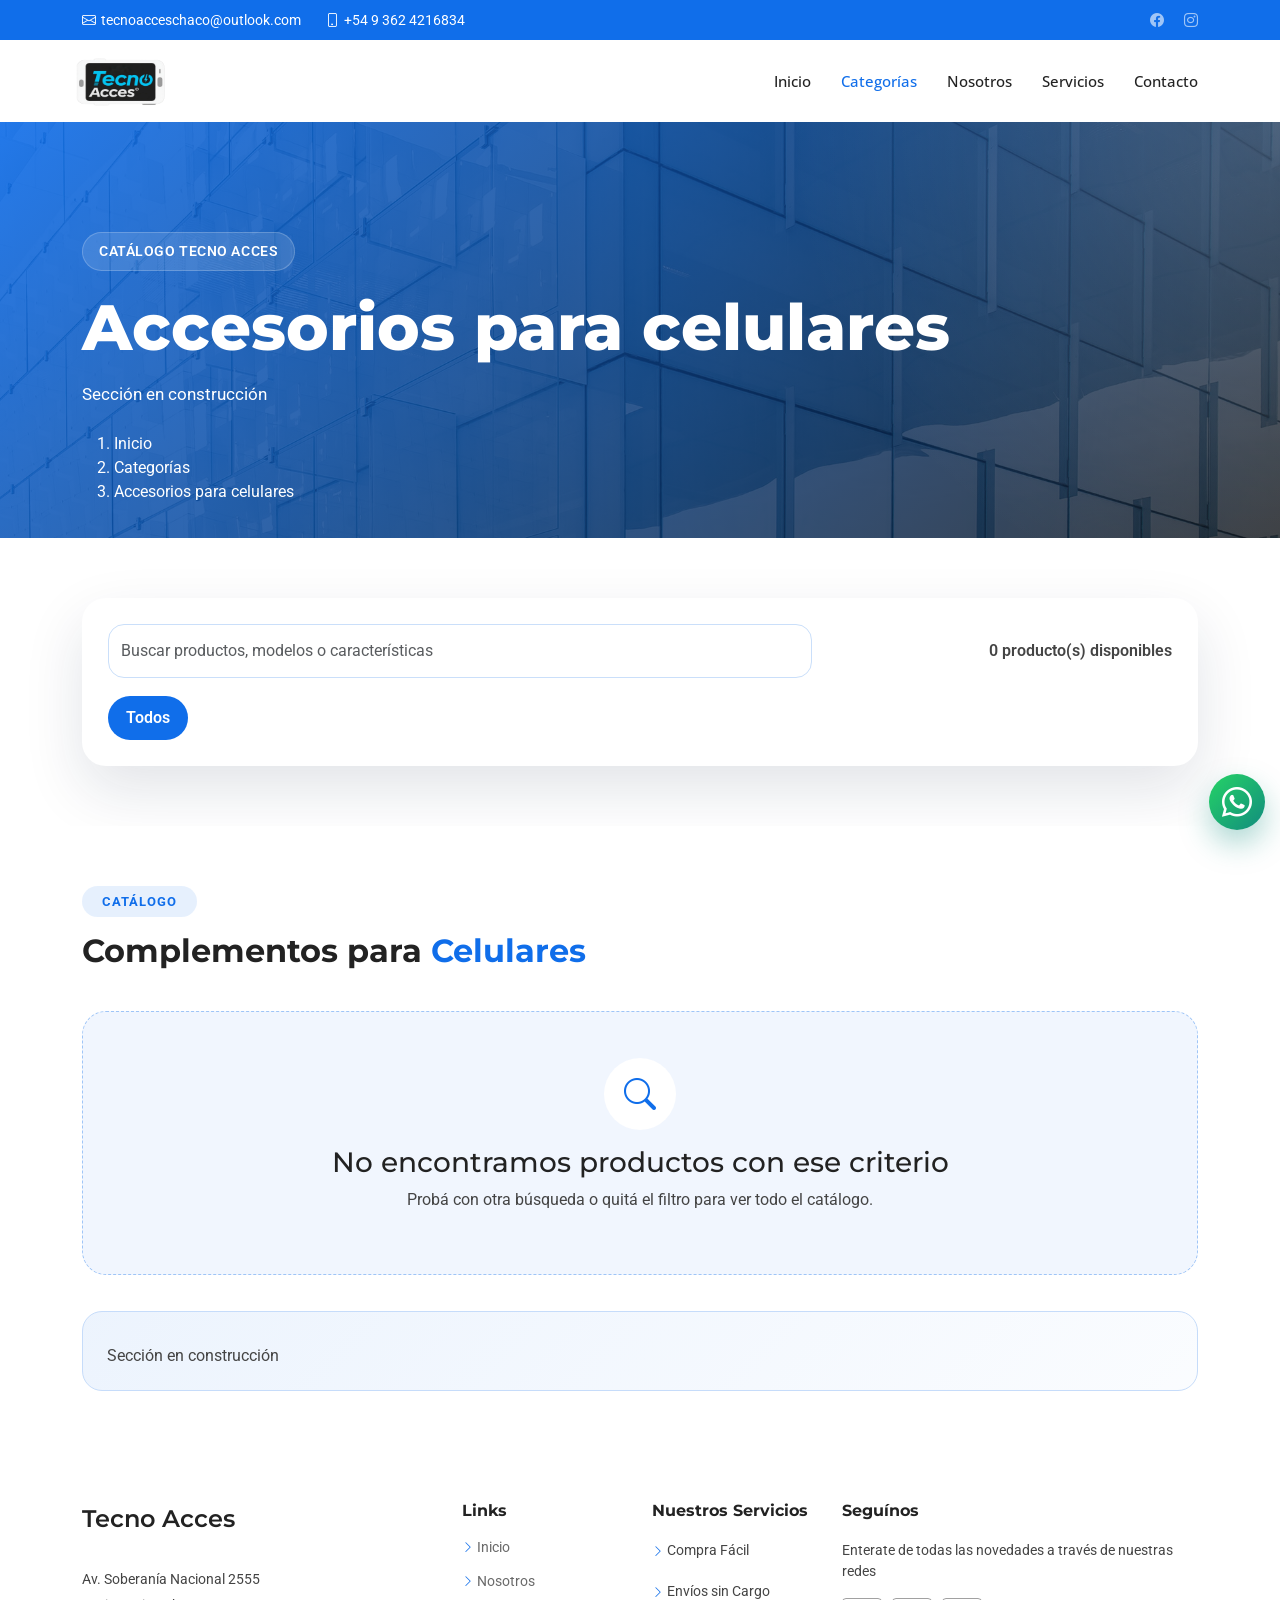
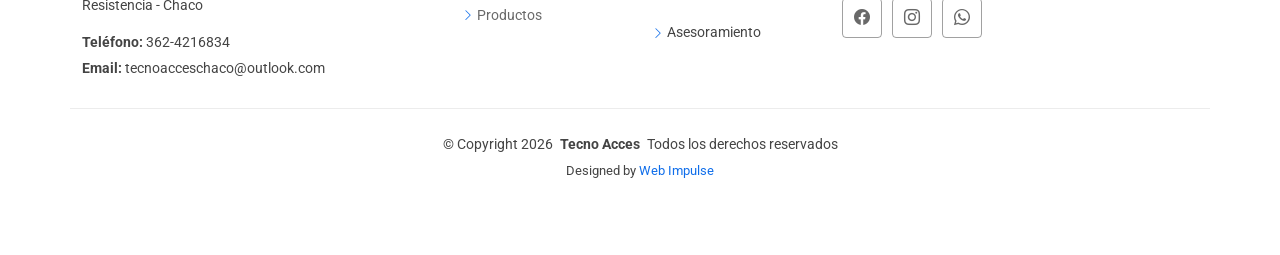
==== commit b69f5d2d: "menos" ====
--- a/categoria-accesorios-celulares.html
+++ b/categoria-accesorios-celulares.html
@@ -23,7 +23,7 @@
   <main class="main">
     <section class="category-hero"><div class="container" data-aos="fade-up"><span class="category-kicker" data-category-kicker></span><h1 data-category-title></h1><p data-category-description></p><nav class="breadcrumbs"><ol><li><a href="index.html">Inicio</a></li><li><a href="index.html#portfolio">Categorías</a></li><li data-category-breadcrumb></li></ol></nav></div></section>
     <section class="category-toolbar"><div class="container"><div class="category-toolbar-card" data-aos="fade-up" data-aos-delay="100"><div class="row g-3 align-items-center"><div class="col-lg-8"><input type="search" class="form-control" data-product-search placeholder="Buscar productos, modelos o características"></div><div class="col-lg-4"><p class="mb-0 fw-semibold text-lg-end" data-product-count></p></div></div><div class="category-filters" data-category-filters></div></div></div></section>
-    <section class="section"><div class="container"><div class="section-title text-start pb-0" data-aos="fade-up"><h2>Catálogo</h2><p><span>Complementos para</span> <span class="description-title">Celulares</span></p></div><div class="row gy-4 shop-grid" data-product-grid></div><div class="admin-note" data-aos="fade-up" data-aos-delay="100"><h3>Base editable para sumar productos</h3><p data-admin-message></p></div></div></section>
+    <section class="section"><div class="container"><div class="section-title text-start pb-0" data-aos="fade-up"><h2>Catálogo</h2><p><span>Complementos para</span> <span class="description-title">Celulares</span></p></div><div class="row gy-4 shop-grid" data-product-grid></div><div class="admin-note" data-aos="fade-up" data-aos-delay="100"><h3></h3><p data-admin-message></p></div></div></section>
   </main>
   <footer id="footer" class="footer"><div class="container footer-top"><div class="row gy-4"><div class="col-lg-4 col-md-6 footer-about"><a href="index.html" class="d-flex align-items-center"><p><span>Tecno</span> <span class="description-title">Acces</span></p></a><div class="footer-contact pt-3"><p>Av. Soberanía Nacional 2555</p><p>Resistencia - Chaco</p><p class="mt-3"><strong>Teléfono:</strong> <span>362-4216834</span></p><p><strong>Email:</strong> <span>tecnoacceschaco@outlook.com</span></p></div></div><div class="col-lg-2 col-md-3 footer-links"><h4>Links</h4><ul><li><i class="bi bi-chevron-right"></i> <a href="index.html#hero">Inicio</a></li><li><i class="bi bi-chevron-right"></i> <a href="index.html#about">Nosotros</a></li><li><i class="bi bi-chevron-right"></i> <a href="index.html#portfolio">Productos</a></li></ul></div><div class="col-lg-2 col-md-3 footer-links"><h4>Nuestros Servicios</h4><ul><li><i class="bi bi-chevron-right"></i>Compra Fácil</li><li><i class="bi bi-chevron-right"></i>Envíos sin Cargo</li><li><i class="bi bi-chevron-right"></i>Asesoramiento</li></ul></div><div class="col-lg-4 col-md-12"><h4>Seguínos</h4><p>Enterate de todas las novedades a través de nuestras redes</p><div class="social-links d-flex"><a href="#"><i class="bi bi-facebook"></i></a><a href="https://www.instagram.com/tecno.acces.chaco/"><i class="bi bi-instagram"></i></a><a href="https://wa.link/xfzeci"><i class="bi bi-whatsapp"></i></a></div></div></div></div><div class="container copyright text-center mt-4"><p>© <span>Copyright 2026</span> <strong class="px-1 sitename">Tecno Acces</strong> <span>Todos los derechos reservados</span></p><div class="credits">Designed by <a href="https://webimpulse.vercel.app/">Web Impulse</a></div></div></footer>
   <a href="#" id="scroll-top" class="scroll-top d-flex align-items-center justify-content-center"><i class="bi bi-arrow-up-short"></i></a>
@@ -33,16 +33,13 @@
     window.categoryPageConfig = {
       title: "Accesorios para celulares",
       kicker: "Catálogo Tecno Acces",
-      description: "Plantilla pensada para fundas, soportes, protectores y accesorios de uso diario para smartphones.",
+      description: "Sección en construcción",
       fallbackImage: "assets/img/masonry-portfolio/productoSeis.png",
       whatsappNumber: "5493624216834",
-      adminMessage: "Esta categoría quedó lista para funcionar como mini tienda online. Solo tenés que reemplazar o ampliar los productos del arreglo.",
+      adminMessage: "Sección en construcción",
       products: [
-        { name: "Soporte magnético para auto", price: "$ 12.500", sku: "ACC-001", description: "Agarre firme y diseño compacto para usar el celular con comodidad en el vehículo.", image: "assets/img/masonry-portfolio/productoSeis.png", badge: "Auto", tags: ["Soporte", "Auto", "Magnético"] },
-        { name: "Anillo soporte metálico", price: "$ 6.900", sku: "ACC-002", description: "Mejora el agarre del equipo y también funciona como soporte de apoyo.", image: "assets/img/masonry-portfolio/productoSeis.png", badge: "Práctico", tags: ["Grip", "Soporte", "Celular"] },
-        { name: "Vidrio templado premium", price: "$ 8.400", sku: "ACC-003", description: "Protección frontal para distintos modelos. Ideal para venta rápida y reposición frecuente.", image: "assets/img/masonry-portfolio/productoSeis.png", badge: "Protección", tags: ["Vidrio templado", "Protector", "Pantalla"] }
-      ]
-    };
+    ]
+    }
   </script>
   <script src="assets/vendor/bootstrap/js/bootstrap.bundle.min.js"></script>
   <script src="assets/vendor/aos/aos.js"></script>
--- a/assets/css/main.css
+++ b/assets/css/main.css
@@ -1494,38 +1494,132 @@
 .portfolio .portfolio-item {
   position: relative;
   overflow: hidden;
+  border-radius: 20px;
+  background: var(--surface-color);
+  border: 1px solid color-mix(in srgb, var(--accent-color), white 86%);
+  box-shadow: 0 16px 38px rgba(17, 34, 68, 0.10);
+  transition: transform 0.35s ease, box-shadow 0.35s ease, border-color 0.35s ease;
+}
+
+.portfolio .portfolio-item:before {
+  content: "";
+  position: absolute;
+  inset: 0;
+  z-index: 1;
+  background: linear-gradient(180deg, rgba(6, 6, 6, 0.04) 0%, rgba(6, 6, 6, 0.18) 100%);
+  opacity: 0.65;
+  transition: opacity 0.35s ease;
+  pointer-events: none;
 }
 
 .portfolio .portfolio-item .portfolio-image-link {
   display: block;
+  position: relative;
+  width: 100%;
+  height: 100%;
+  overflow: hidden;
 }
 
 .portfolio .portfolio-item img {
   transition: transform 0.5s ease;
   transform-origin: center center;
   display: block;
+  width: 100%;
+  height: 100%;
+  object-fit: cover;
+  object-position: center;
+}
+
+.portfolio .portfolio-item.portfolio-size-sm {
+  height: 280px;
+}
+
+.portfolio .portfolio-item.portfolio-size-md {
+  height: 340px;
+}
+
+.portfolio .portfolio-item.portfolio-size-lg {
+  height: 400px;
+}
+
+.portfolio .portfolio-item.portfolio-size-sm .portfolio-image-link,
+.portfolio .portfolio-item.portfolio-size-sm img {
+  height: 280px;
+}
+
+.portfolio .portfolio-item.portfolio-size-md .portfolio-image-link,
+.portfolio .portfolio-item.portfolio-size-md img {
+  height: 340px;
+}
+
+.portfolio .portfolio-item.portfolio-size-lg .portfolio-image-link,
+.portfolio .portfolio-item.portfolio-size-lg img {
+  height: 400px;
+}
+
+.portfolio .portfolio-item:hover {
+  transform: translateY(-8px);
+  box-shadow: 0 24px 54px rgba(17, 34, 68, 0.18);
+  border-color: color-mix(in srgb, var(--accent-color), white 72%);
+}
+
+.portfolio .portfolio-item:hover:before {
+  opacity: 0.9;
 }
 
 .portfolio .portfolio-item:hover img {
-  transform: scale(1.08);
+  transform: scale(1.06);
 }
 
 .portfolio .portfolio-item .portfolio-info {
-  opacity: 0;
   position: absolute;
   left: 12px;
   right: 12px;
-  bottom: -100%;
+  bottom: 12px;
   z-index: 3;
-  transition: all ease-in-out 0.5s;
-  background: color-mix(in srgb, var(--background-color), transparent 10%);
-  padding: 15px;
+  opacity: 1;
+  display: flex;
+  align-items: center;
+  justify-content: space-between;
+  gap: 14px;
+  transition: transform 0.35s ease, box-shadow 0.35s ease, background-color 0.35s ease;
+  background: linear-gradient(135deg, rgba(8, 20, 43, 0.78), rgba(17, 53, 105, 0.58));
+  padding: 14px 16px;
+  border: 1px solid rgba(255, 255, 255, 0.14);
+  border-radius: 16px;
+  backdrop-filter: blur(12px);
+  box-shadow: 0 14px 30px rgba(8, 20, 43, 0.22);
+  overflow: hidden;
+  isolation: isolate;
+  animation: portfolio-info-float 4.5s ease-in-out infinite;
+}
+
+.portfolio .portfolio-item .portfolio-info::before {
+  content: "";
+  position: absolute;
+  inset: -30% auto -30% -60%;
+  width: 44%;
+  background: linear-gradient(90deg, rgba(255, 255, 255, 0), rgba(255, 255, 255, 0.22), rgba(255, 255, 255, 0));
+  transform: rotate(18deg);
+  animation: portfolio-info-shimmer 3.8s ease-in-out infinite;
+  pointer-events: none;
+  z-index: 0;
+}
+
+.portfolio .portfolio-item .portfolio-info>* {
+  position: relative;
+  z-index: 1;
 }
 
 .portfolio .portfolio-item .portfolio-info h4 {
   font-size: 18px;
-  font-weight: 600;
-  padding-right: 50px;
+  font-weight: 700;
+  margin: 0;
+  padding-right: 0;
+  letter-spacing: 0.03em;
+  color: #fff;
+  text-shadow: 0 0 12px rgba(255, 255, 255, 0.18);
+  animation: portfolio-title-latent 2.8s ease-in-out infinite;
 }
 
 .portfolio .portfolio-item .portfolio-info p {
@@ -1537,12 +1631,11 @@
 
 .portfolio .portfolio-item .portfolio-info .preview-link,
 .portfolio .portfolio-item .portfolio-info .details-link {
-  position: absolute;
-  top: 50%;
-  transform: translateY(-50%);
+  position: static;
+  transform: none;
   color: color-mix(in srgb, var(--default-color), transparent 30%);
-  transition: 0.3s;
-  line-height: 0;
+  transition: opacity 0.3s ease, transform 0.3s ease, background-color 0.3s ease;
+  line-height: 1;
 }
 
 .portfolio .portfolio-item .portfolio-info .preview-link:hover,
@@ -1551,7 +1644,6 @@
 }
 
 .portfolio .portfolio-item .portfolio-info .details-link {
-  right: 14px;
   font-size: 14px;
   line-height: 1;
   padding: 10px 16px;
@@ -1562,16 +1654,131 @@
   letter-spacing: 0.02em;
   text-transform: uppercase;
   box-shadow: 0 8px 18px color-mix(in srgb, var(--accent-color), transparent 68%);
+  opacity: 0;
+  transform: translateY(8px);
+  pointer-events: none;
 }
 
 .portfolio .portfolio-item:hover .portfolio-info {
+  transform: translateY(-4px);
+  box-shadow: 0 18px 36px rgba(8, 20, 43, 0.28);
+  background: linear-gradient(135deg, rgba(8, 20, 43, 0.86), rgba(17, 53, 105, 0.68));
+}
+
+.portfolio .portfolio-item:hover .portfolio-info .details-link {
   opacity: 1;
-  bottom: 0;
+  transform: translateY(0);
+  pointer-events: auto;
 }
 
 .portfolio .portfolio-item .portfolio-info .details-link:hover {
   color: var(--contrast-color);
   background-color: color-mix(in srgb, var(--accent-color), black 12%);
+}
+
+@keyframes portfolio-title-latent {
+  0%,
+  100% {
+    opacity: 0.88;
+    text-shadow: 0 0 0 rgba(255, 255, 255, 0);
+  }
+
+  50% {
+    opacity: 1;
+    text-shadow: 0 0 18px rgba(255, 255, 255, 0.3);
+  }
+}
+
+@keyframes portfolio-info-shimmer {
+  0% {
+    left: -60%;
+    opacity: 0;
+  }
+
+  18% {
+    opacity: 0.15;
+  }
+
+  50% {
+    left: 118%;
+    opacity: 0.4;
+  }
+
+  100% {
+    left: 118%;
+    opacity: 0;
+  }
+}
+
+@keyframes portfolio-info-float {
+  0%,
+  100% {
+    transform: translateY(0);
+  }
+
+  50% {
+    transform: translateY(-3px);
+  }
+}
+
+@media (max-width: 767px) {
+  .portfolio .portfolio-item {
+    border-radius: 18px;
+    height: 290px !important;
+  }
+
+  .portfolio .portfolio-item .portfolio-image-link,
+  .portfolio .portfolio-item img {
+    height: 290px !important;
+  }
+
+  .portfolio .portfolio-item .portfolio-info {
+    left: 10px;
+    right: 10px;
+    bottom: 10px;
+    padding: 12px 14px;
+    gap: 10px;
+  }
+
+  .portfolio .portfolio-item .portfolio-info h4 {
+    font-size: 16px;
+  }
+
+  .portfolio .portfolio-item .portfolio-info .details-link {
+    opacity: 1;
+    transform: none;
+    pointer-events: auto;
+    padding: 9px 14px;
+  }
+}
+
+@media (min-width: 768px) and (max-width: 991px) {
+  .portfolio .portfolio-item.portfolio-size-sm {
+    height: 260px;
+  }
+
+  .portfolio .portfolio-item.portfolio-size-md {
+    height: 310px;
+  }
+
+  .portfolio .portfolio-item.portfolio-size-lg {
+    height: 360px;
+  }
+
+  .portfolio .portfolio-item.portfolio-size-sm .portfolio-image-link,
+  .portfolio .portfolio-item.portfolio-size-sm img {
+    height: 260px;
+  }
+
+  .portfolio .portfolio-item.portfolio-size-md .portfolio-image-link,
+  .portfolio .portfolio-item.portfolio-size-md img {
+    height: 310px;
+  }
+
+  .portfolio .portfolio-item.portfolio-size-lg .portfolio-image-link,
+  .portfolio .portfolio-item.portfolio-size-lg img {
+    height: 360px;
+  }
 }
 
 /*--------------------------------------------------------------
